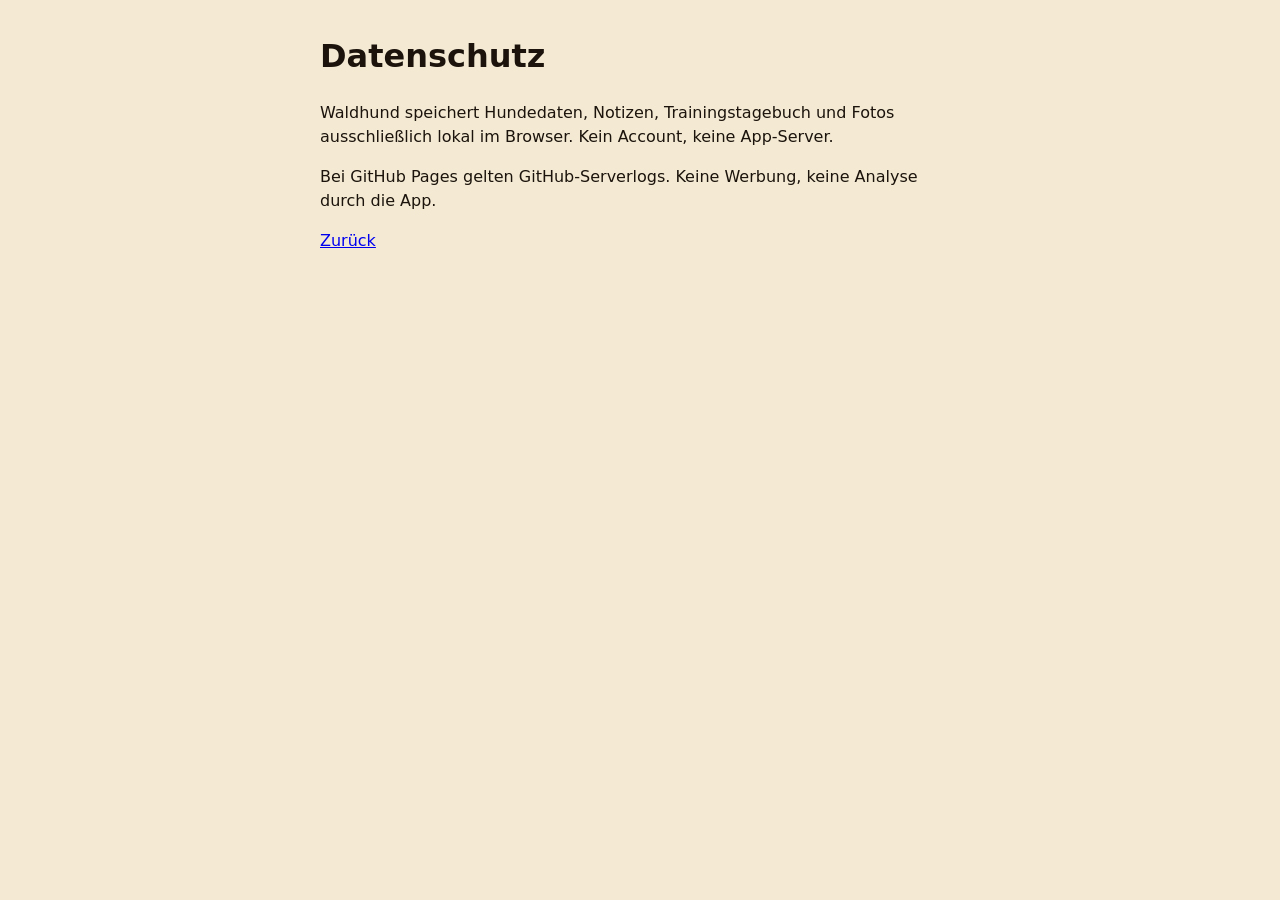
==== datenschutz.html @ 9ec07a62 "Waldhund PWA: Store-Feeling, Splash, Datenschutz, Pages-Workflow" ====
<!DOCTYPE html><html lang="de"><head>
<meta charset="UTF-8"/><meta name="viewport" content="width=device-width, initial-scale=1"/>
<title>Datenschutz · Waldhund</title>
<style>body{font-family:system-ui;max-width:40rem;margin:2rem auto;padding:0 1rem;line-height:1.5;color:#1c140c;background:#f4ead4}</style>
</head><body>
<h1>Datenschutz</h1>
<p>Waldhund speichert Hundedaten, Notizen, Trainingstagebuch und Fotos ausschließlich lokal im Browser. Kein Account, keine App-Server.</p>
<p>Bei GitHub Pages gelten GitHub-Serverlogs. Keine Werbung, keine Analyse durch die App.</p>
<p><a href="index.html">Zurück</a></p>
</body></html>
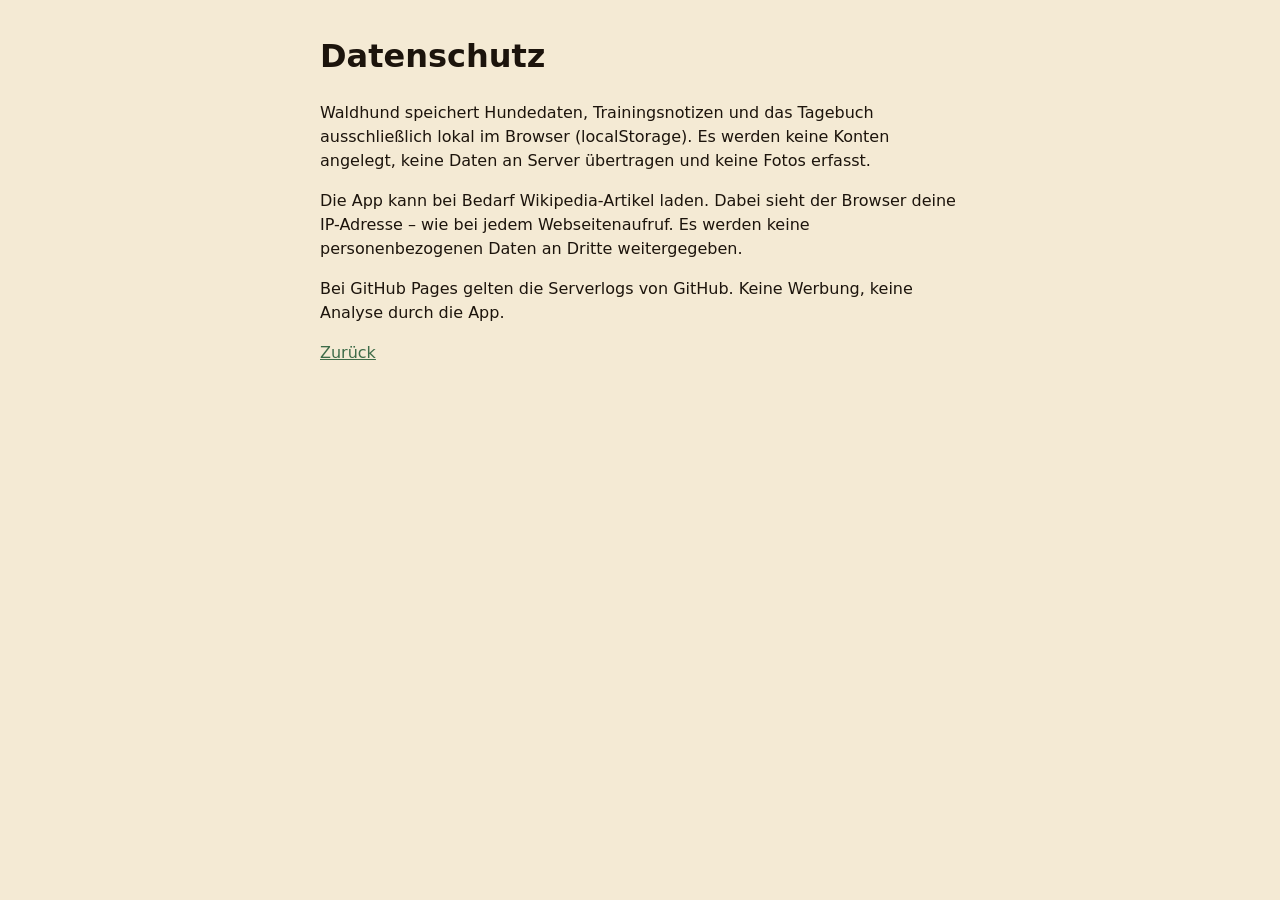
==== commit a4e34b63: "Polish: async Moos answers with loading state, network-first SW for Wikipedia, fix privacy text, add" ====
--- a/datenschutz.html
+++ b/datenschutz.html
@@ -1,10 +1,11 @@
 <!DOCTYPE html><html lang="de"><head>
 <meta charset="UTF-8"/><meta name="viewport" content="width=device-width, initial-scale=1"/>
 <title>Datenschutz · Waldhund</title>
-<style>body{font-family:system-ui;max-width:40rem;margin:2rem auto;padding:0 1rem;line-height:1.5;color:#1c140c;background:#f4ead4}</style>
+<style>body{font-family:system-ui;max-width:40rem;margin:2rem auto;padding:0 1rem;line-height:1.5;color:#1c140c;background:#f4ead4}a{color:#3d6b48}</style>
 </head><body>
 <h1>Datenschutz</h1>
-<p>Waldhund speichert Hundedaten, Notizen, Trainingstagebuch und Fotos ausschließlich lokal im Browser. Kein Account, keine App-Server.</p>
-<p>Bei GitHub Pages gelten GitHub-Serverlogs. Keine Werbung, keine Analyse durch die App.</p>
+<p>Waldhund speichert Hundedaten, Trainingsnotizen und das Tagebuch ausschließlich lokal im Browser (localStorage). Es werden keine Konten angelegt, keine Daten an Server übertragen und keine Fotos erfasst.</p>
+<p>Die App kann bei Bedarf Wikipedia-Artikel laden. Dabei sieht der Browser deine IP-Adresse – wie bei jedem Webseitenaufruf. Es werden keine personenbezogenen Daten an Dritte weitergegeben.</p>
+<p>Bei GitHub Pages gelten die Serverlogs von GitHub. Keine Werbung, keine Analyse durch die App.</p>
 <p><a href="index.html">Zurück</a></p>
 </body></html>
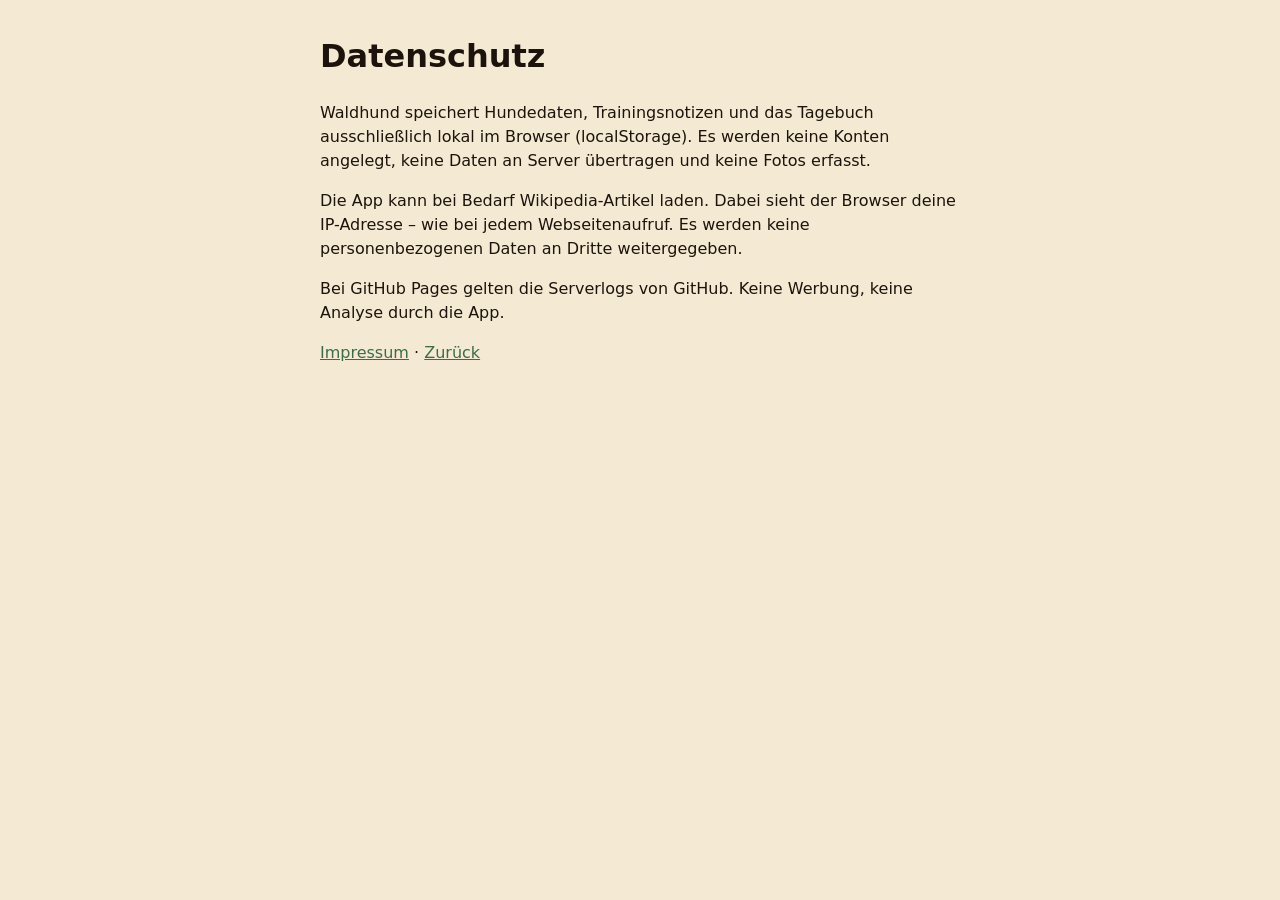
==== commit 69226b7e: "Cross-link Datenschutz and Impressum pages." ====
--- a/datenschutz.html
+++ b/datenschutz.html
@@ -7,5 +7,5 @@
 <p>Waldhund speichert Hundedaten, Trainingsnotizen und das Tagebuch ausschließlich lokal im Browser (localStorage). Es werden keine Konten angelegt, keine Daten an Server übertragen und keine Fotos erfasst.</p>
 <p>Die App kann bei Bedarf Wikipedia-Artikel laden. Dabei sieht der Browser deine IP-Adresse – wie bei jedem Webseitenaufruf. Es werden keine personenbezogenen Daten an Dritte weitergegeben.</p>
 <p>Bei GitHub Pages gelten die Serverlogs von GitHub. Keine Werbung, keine Analyse durch die App.</p>
-<p><a href="index.html">Zurück</a></p>
-</body></html>
+<p><a href="impressum.html">Impressum</a> · <a href="index.html">Zurück</a></p>
+</body></html>
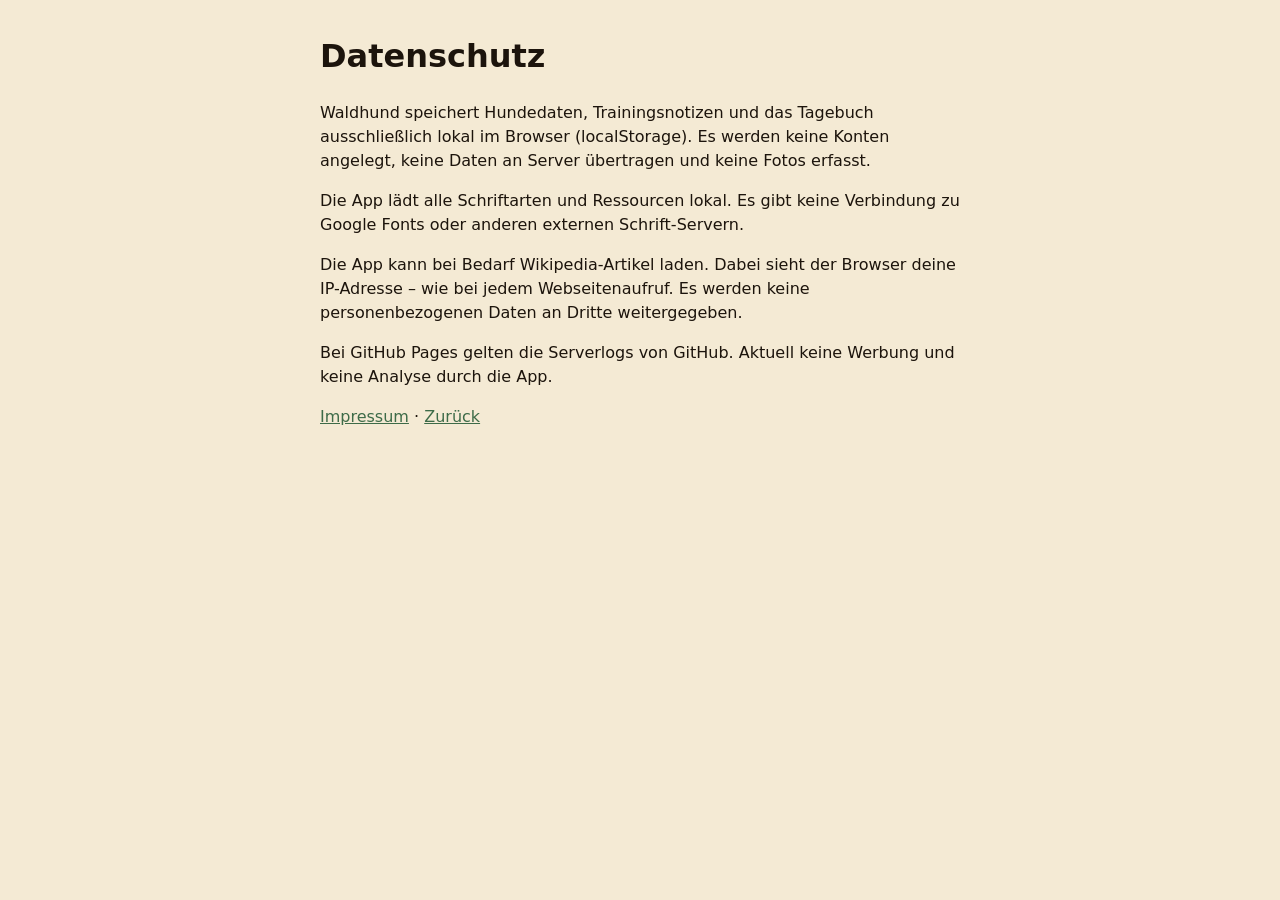
==== commit 1dbf3e84: "Update privacy notice: no external font requests, no ads yet." ====
--- a/datenschutz.html
+++ b/datenschutz.html
@@ -5,7 +5,8 @@
 </head><body>
 <h1>Datenschutz</h1>
 <p>Waldhund speichert Hundedaten, Trainingsnotizen und das Tagebuch ausschließlich lokal im Browser (localStorage). Es werden keine Konten angelegt, keine Daten an Server übertragen und keine Fotos erfasst.</p>
+<p>Die App lädt alle Schriftarten und Ressourcen lokal. Es gibt keine Verbindung zu Google Fonts oder anderen externen Schrift-Servern.</p>
 <p>Die App kann bei Bedarf Wikipedia-Artikel laden. Dabei sieht der Browser deine IP-Adresse – wie bei jedem Webseitenaufruf. Es werden keine personenbezogenen Daten an Dritte weitergegeben.</p>
-<p>Bei GitHub Pages gelten die Serverlogs von GitHub. Keine Werbung, keine Analyse durch die App.</p>
+<p>Bei GitHub Pages gelten die Serverlogs von GitHub. Aktuell keine Werbung und keine Analyse durch die App.</p>
 <p><a href="impressum.html">Impressum</a> · <a href="index.html">Zurück</a></p>
 </body></html>
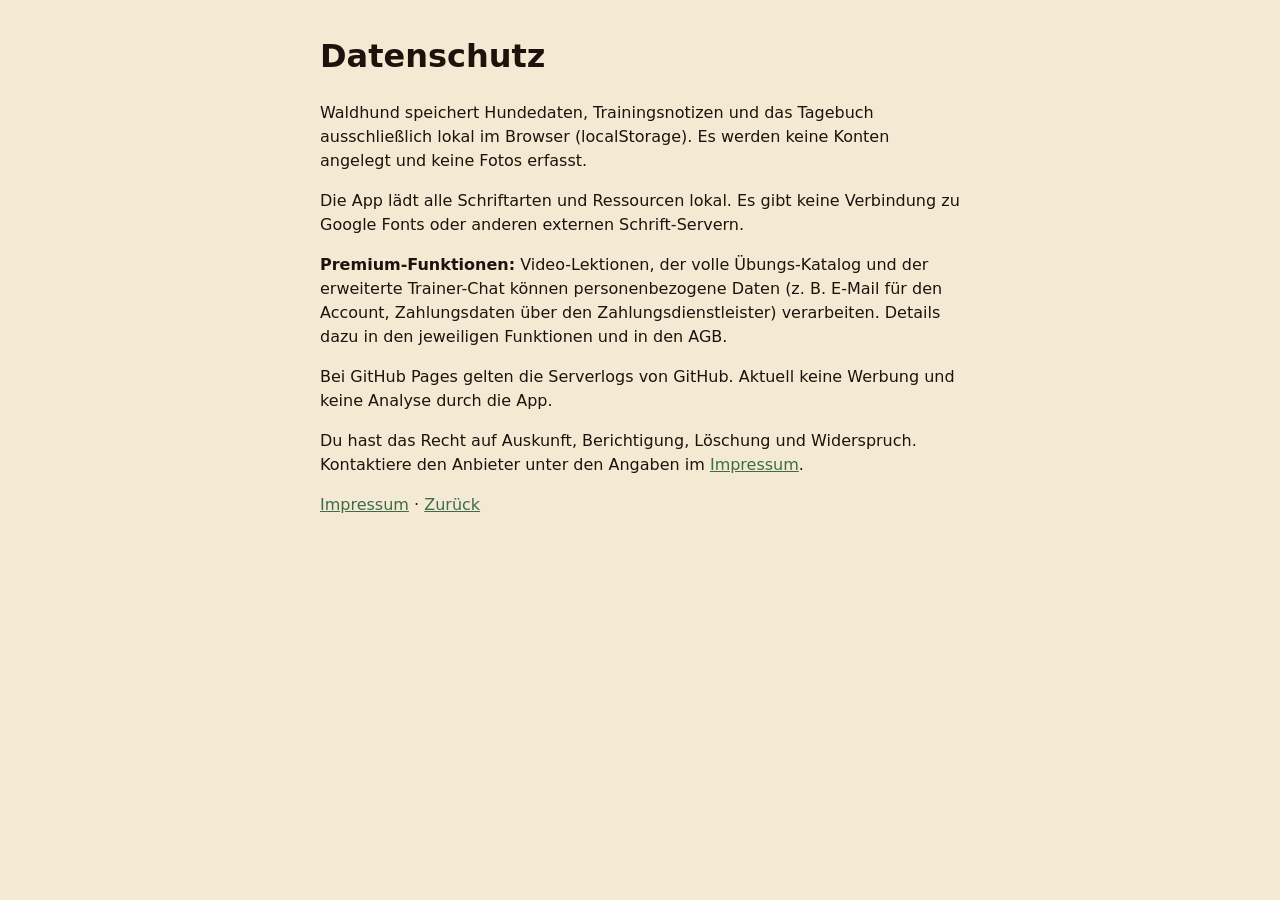
==== commit 0fa73da6: "Geld-Modus: Impressum mit echtem Anbieter, Freemium-Paywall, geprüfte Wissensquelle statt Wikipedia," ====
--- a/datenschutz.html
+++ b/datenschutz.html
@@ -4,9 +4,10 @@
 <style>body{font-family:system-ui;max-width:40rem;margin:2rem auto;padding:0 1rem;line-height:1.5;color:#1c140c;background:#f4ead4}a{color:#3d6b48}</style>
 </head><body>
 <h1>Datenschutz</h1>
-<p>Waldhund speichert Hundedaten, Trainingsnotizen und das Tagebuch ausschließlich lokal im Browser (localStorage). Es werden keine Konten angelegt, keine Daten an Server übertragen und keine Fotos erfasst.</p>
+<p>Waldhund speichert Hundedaten, Trainingsnotizen und das Tagebuch ausschließlich lokal im Browser (localStorage). Es werden keine Konten angelegt und keine Fotos erfasst.</p>
 <p>Die App lädt alle Schriftarten und Ressourcen lokal. Es gibt keine Verbindung zu Google Fonts oder anderen externen Schrift-Servern.</p>
-<p>Die App kann bei Bedarf Wikipedia-Artikel laden. Dabei sieht der Browser deine IP-Adresse – wie bei jedem Webseitenaufruf. Es werden keine personenbezogenen Daten an Dritte weitergegeben.</p>
+<p><strong>Premium-Funktionen:</strong> Video-Lektionen, der volle Übungs-Katalog und der erweiterte Trainer-Chat können personenbezogene Daten (z. B. E-Mail für den Account, Zahlungsdaten über den Zahlungsdienstleister) verarbeiten. Details dazu in den jeweiligen Funktionen und in den AGB.</p>
 <p>Bei GitHub Pages gelten die Serverlogs von GitHub. Aktuell keine Werbung und keine Analyse durch die App.</p>
+<p>Du hast das Recht auf Auskunft, Berichtigung, Löschung und Widerspruch. Kontaktiere den Anbieter unter den Angaben im <a href="impressum.html">Impressum</a>.</p>
 <p><a href="impressum.html">Impressum</a> · <a href="index.html">Zurück</a></p>
 </body></html>
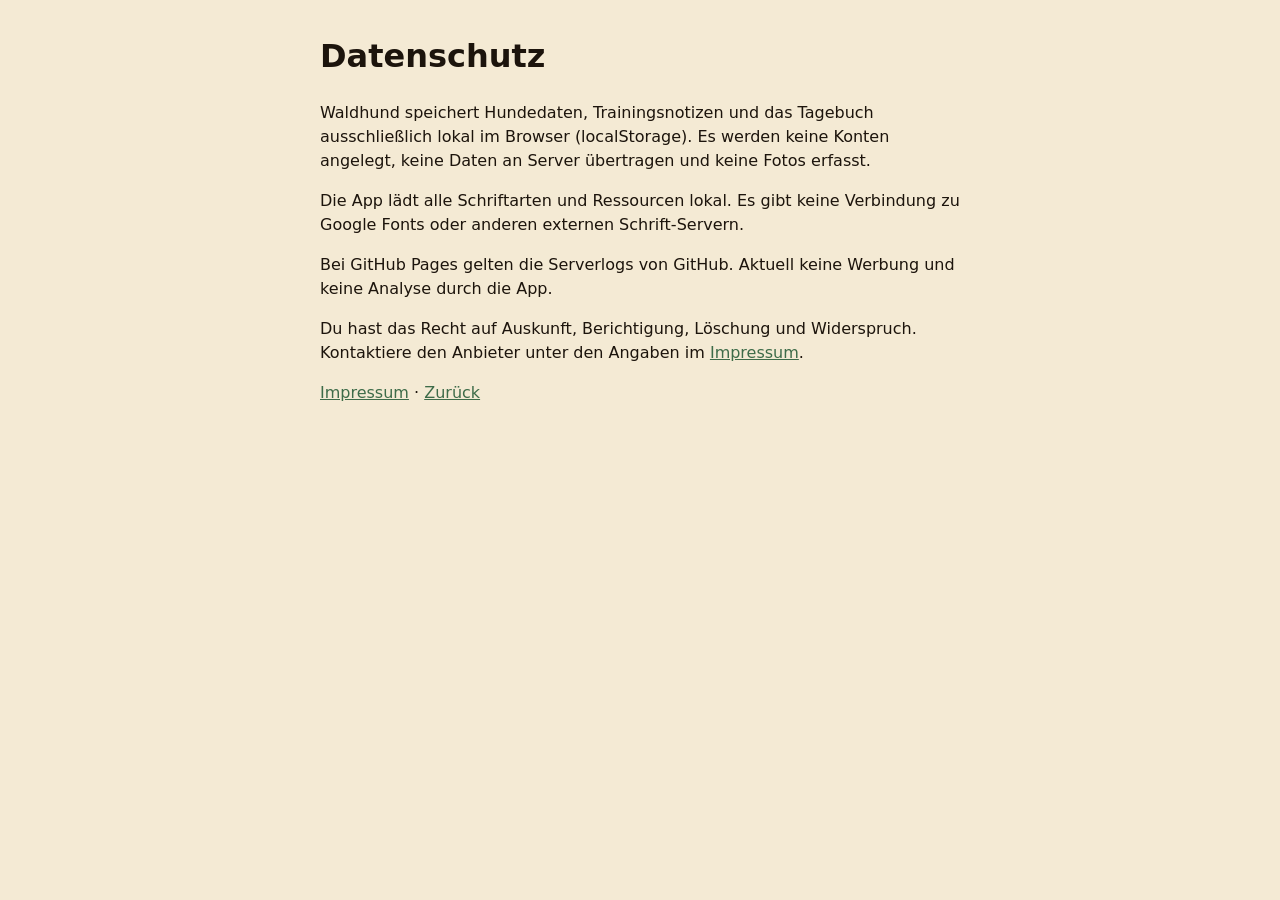
==== commit 7bd0f78d: "Paywall raus: alle Funktionen frei, SW-Cache auf v7, Datenschutz bereinigt." ====
--- a/datenschutz.html
+++ b/datenschutz.html
@@ -4,9 +4,8 @@
 <style>body{font-family:system-ui;max-width:40rem;margin:2rem auto;padding:0 1rem;line-height:1.5;color:#1c140c;background:#f4ead4}a{color:#3d6b48}</style>
 </head><body>
 <h1>Datenschutz</h1>
-<p>Waldhund speichert Hundedaten, Trainingsnotizen und das Tagebuch ausschließlich lokal im Browser (localStorage). Es werden keine Konten angelegt und keine Fotos erfasst.</p>
+<p>Waldhund speichert Hundedaten, Trainingsnotizen und das Tagebuch ausschließlich lokal im Browser (localStorage). Es werden keine Konten angelegt, keine Daten an Server übertragen und keine Fotos erfasst.</p>
 <p>Die App lädt alle Schriftarten und Ressourcen lokal. Es gibt keine Verbindung zu Google Fonts oder anderen externen Schrift-Servern.</p>
-<p><strong>Premium-Funktionen:</strong> Video-Lektionen, der volle Übungs-Katalog und der erweiterte Trainer-Chat können personenbezogene Daten (z. B. E-Mail für den Account, Zahlungsdaten über den Zahlungsdienstleister) verarbeiten. Details dazu in den jeweiligen Funktionen und in den AGB.</p>
 <p>Bei GitHub Pages gelten die Serverlogs von GitHub. Aktuell keine Werbung und keine Analyse durch die App.</p>
 <p>Du hast das Recht auf Auskunft, Berichtigung, Löschung und Widerspruch. Kontaktiere den Anbieter unter den Angaben im <a href="impressum.html">Impressum</a>.</p>
 <p><a href="impressum.html">Impressum</a> · <a href="index.html">Zurück</a></p>
